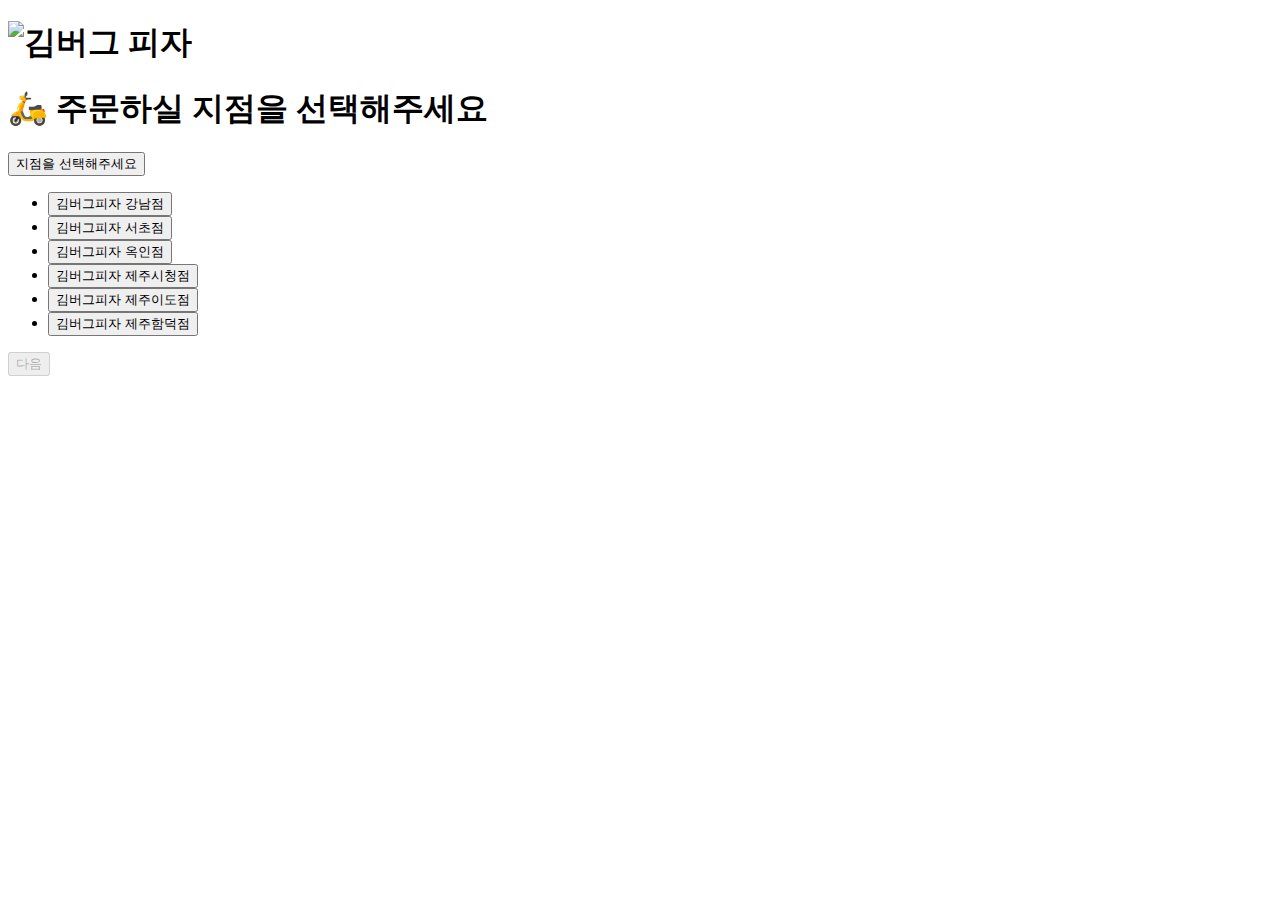
==== form_activity/index.html @ 86fb5c4b "Create index.html" ====
<!DOCTYPE html>
<html lang="ko">
    <head>
        <meta charset="UTF-8" />
        <meta name="viewport" content="width=device-width, initial-scale=1.0" />
        <title>Form</title>
        <link
        href="https://spoqa.github.io/spoqa-han-sans/css/SpoqaHanSansNeo.css"
        rel="stylesheet"
        type="text/css"
        />
        <link rel="stylesheet" href="./style.css" />
  </head>
  <body>
    <h1 class="title">
        <img src="./assets/logo.png" alt="김버그 피자" />
    </h1>
    <form action="">
        <h1>🛵 주문하실 지점을 선택해주세요</h1>
        <div class="dropdown">
            <button type="button" class="dropdown-toggle">
            지점을 선택해주세요
            </button>
            
            <ul class="dropdown-menu">
            <li class="dropdown-item">
                <button type="button" value="1" class="dropdown-option">
                김버그피자 강남점
                </button>
            </li>
            <li class="dropdown-item">
                <button type="button" value="2" class="dropdown-option">
                김버그피자 서초점
                </button>
            </li>
            <li class="dropdown-item">
                <button type="button" value="3" class="dropdown-option">
                김버그피자 옥인점
                </button>
            </li>
            <li class="dropdown-item">
                <button type="button" value="4" class="dropdown-option">
                김버그피자 제주시청점
                </button>
            </li>
            <li class="dropdown-item">
                <button type="button" value="5" class="dropdown-option">
                김버그피자 제주이도점
                </button>
            </li>
            <li class="dropdown-item">
                <button type="button" value="6" class="dropdown-option">
                김버그피자 제주함덕점
                </button>
            </li>
            </ul>
        </div>
        <button type="submit" class="next-button" disabled>다음</button>
    </form>
    <script src="./app.js"></script>
  </body>
</html>
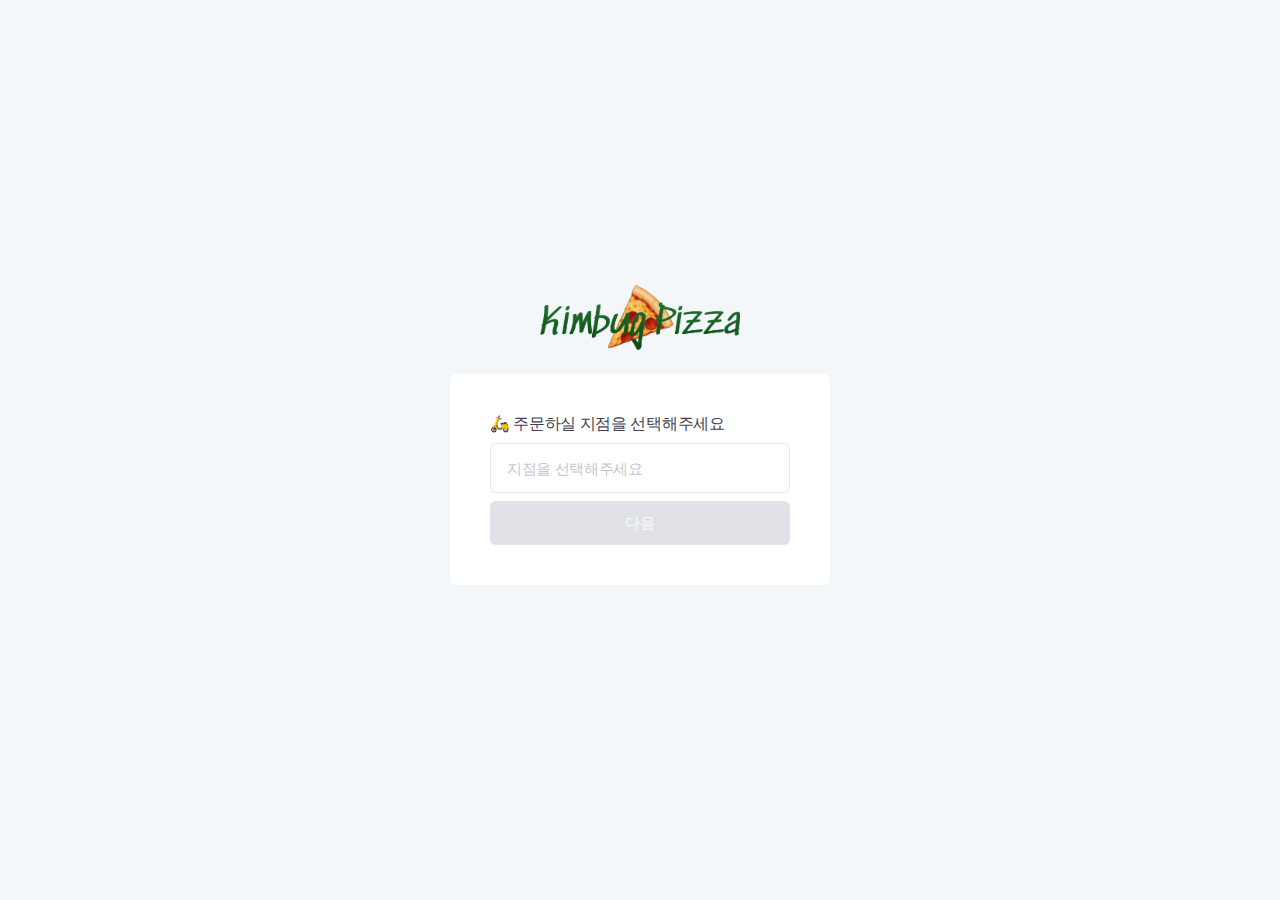
==== commit 18b36e88: "Update index.html" ====
--- a/form_activity/index.html
+++ b/form_activity/index.html
@@ -13,7 +13,7 @@
   </head>
   <body>
     <h1 class="title">
-        <img src="./assets/logo.png" alt="김버그 피자" />
+        <img src="./logo.png" alt="김버그 피자" />
     </h1>
     <form action="">
         <h1>🛵 주문하실 지점을 선택해주세요</h1>
--- a/form_activity/style.css
+++ b/form_activity/style.css
@@ -0,0 +1,144 @@
+* {
+    box-sizing: border-box;
+    margin: 0;
+}
+
+body {
+    display: flex;
+    flex-direction: column;
+    align-items: center;
+    justify-content: center;
+    width: 100%;
+    height: 100vh;
+    padding-bottom: 30px;
+    font-family: 'Spoqa Han Sans Neo', 'sans-serif';
+    color: #3f4150;
+    background-color: #f4f7fa;
+}
+  
+ul,
+li {
+    list-style-type: none;
+    padding-left: 0;
+    margin-left: 0;
+}
+  
+button {
+    font-family: 'Spoqa Han Sans Neo', 'sans-serif';
+    font-size: 15px;
+    line-height: 1;
+    letter-spacing: -0.02em;
+    color: #3f4150;
+    background-color: #fff;
+    border: none;
+    cursor: pointer;
+}
+  
+button:focus,
+button:active {
+    outline: none;
+    box-shadow: none;
+}
+  
+.title {
+    width: 200px;
+    margin-bottom: 16px;
+}
+  
+.title img {
+    width: 100%;
+    height: auto;
+}
+  
+form {
+    padding: 40px;
+    background-color: #fff;
+    border-radius: 6px;
+}
+  
+form h1 {
+    margin-bottom: 8px;
+    font-size: 16px;
+    font-weight: 500;
+    letter-spacing: -0.02em;
+    color: #3f4150;
+}
+  
+.dropdown {
+    position: relative;
+    z-index: 1;
+    width: 300px;
+    margin-bottom: 8px;
+}
+  
+.dropdown-toggle {
+    width: 100%;
+    height: 50px;
+    padding: 0 16px;
+    line-height: 50px;
+    color: rgba(133, 136, 150, 0.5);
+    text-align: left;
+    border: 1px solid rgba(224, 226, 231, 0.75);
+    border-radius: 6px;
+    transition: border-color 100ms ease-in;
+}
+  
+.dropdown-toggle.selected {
+    color: #3f4150;
+    border-color: rgba(224, 226, 231, 1);
+}
+  
+.dropdown-toggle:active {
+    border-color: rgba(224, 226, 231, 1);
+}
+  
+.dropdown-menu {
+    position: absolute;
+    z-index: 2;
+    top: calc(100% + 4px);
+    left: 0;
+    width: 100%;
+    max-height: 0;
+    overflow: hidden;
+    background-color: #fff;
+    border: 1px solid transparent;
+    border-radius: 6px;
+    transition: border-color 200ms ease-in, padding 200ms ease-in,
+      max-height 200ms ease-in, box-shadow 200ms ease-in;
+}
+  
+.dropdown-menu.show {
+    padding: 8px 0;
+    max-height: 280px;
+    border-color: rgba(224, 226, 231, 0.5);
+    box-shadow: 0 4px 9px 0 rgba(63, 65, 80, 0.1);
+}
+  
+.dropdown-option {
+    width: 100%;
+    height: 44px;
+    padding: 0 16px;
+    line-height: 44px;
+    text-align: left;
+}
+  
+.dropdown-option:hover {
+    background-color: #f8f9fa;
+}
+  
+.next-button {
+    display: block;
+    width: 100%;
+    height: 44px;
+    padding: 0 16px;
+    line-height: 44px;
+    color: #f8f9fa;
+    background-color: #1b1c32;
+    border-radius: 6px;
+    transition: background-color 150ms ease-in;
+}
+  
+.next-button:disabled {
+    background-color: #e0e2e7;
+    cursor: not-allowed;
+}